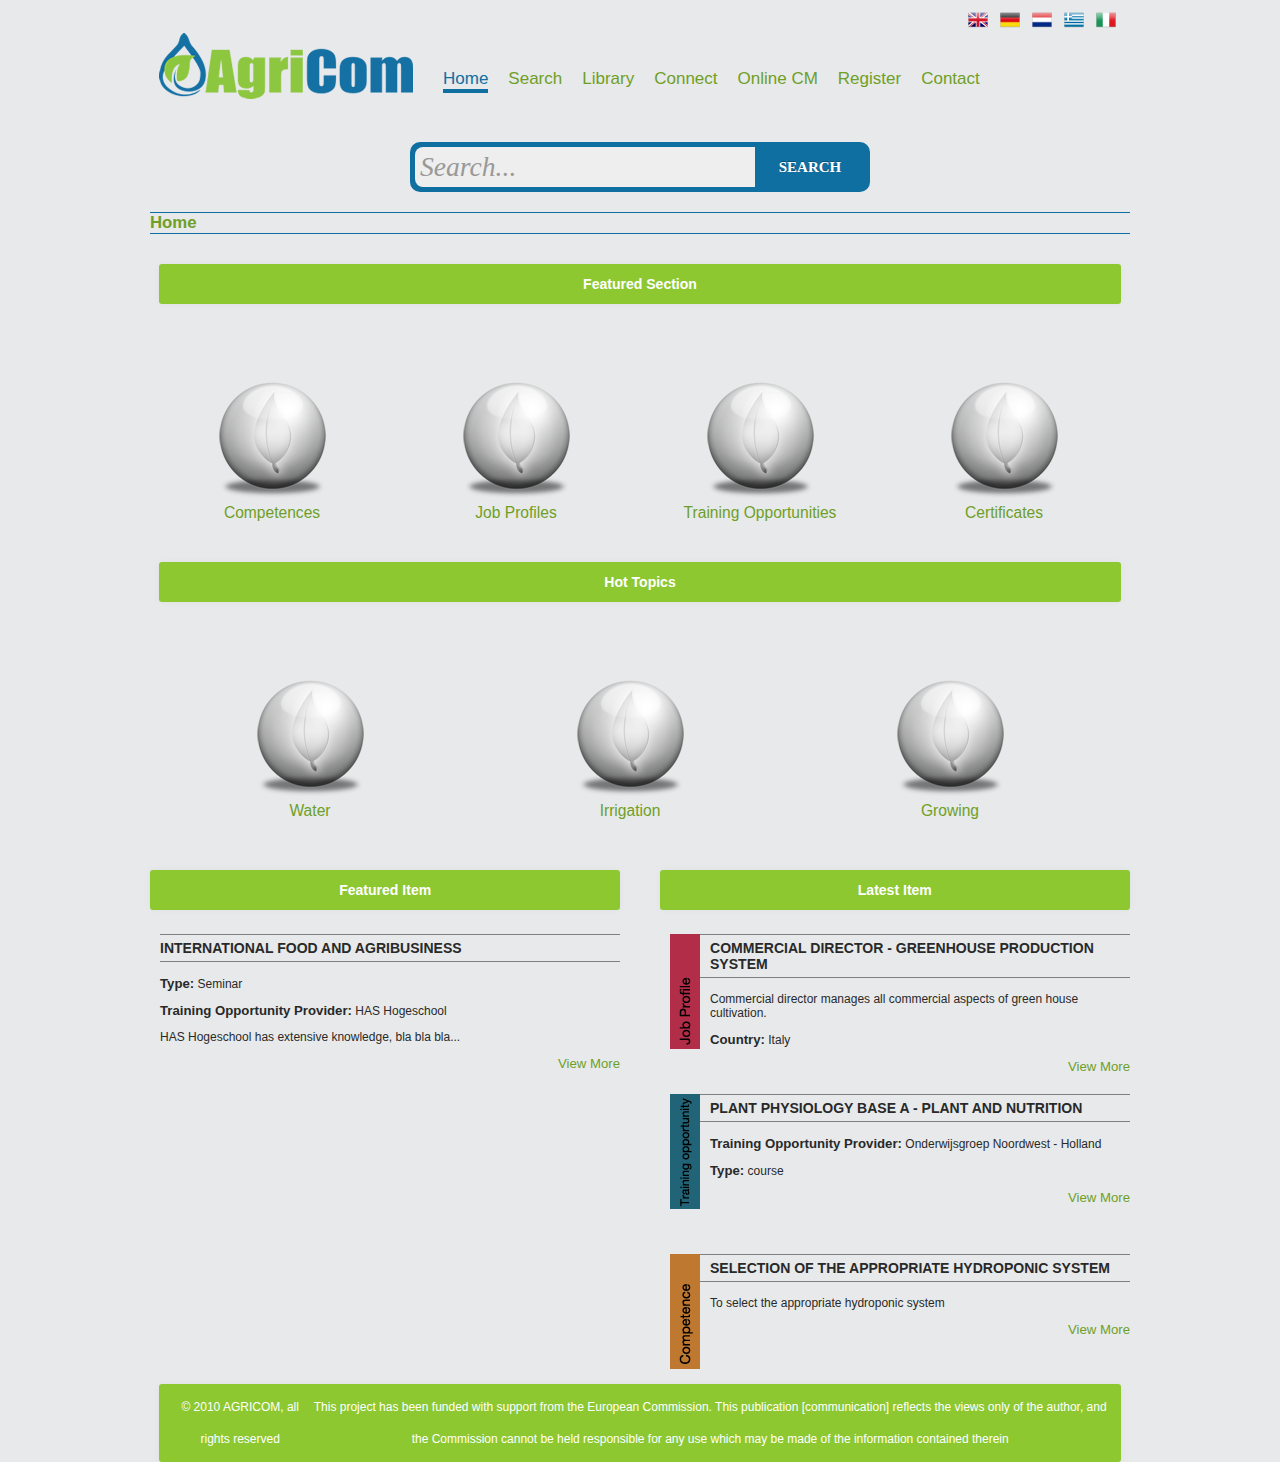
==== index.html @ c7d82102 "intitial big update" ====
<!DOCTYPE html PUBLIC "-//W3C//DTD XHTML 1.0 Strict//EN" "http://www.w3.org/TR/xhtml1/DTD/xhtml1-strict.dtd">



<html xmlns="http://www.w3.org/1999/xhtml">

<head>
	
	<meta http-equiv="Content-Language"	content="en-uk" />
	<meta http-equiv="Content-Type" content="text/html; charset=UTF-8" />
	<meta name="description" content="" />
	<meta name="keywords" content="AGRICOM AGRICOM Web Portal, Organic Agriculture, Agriculture, Competence, Competence Modelling, Job Profile, Certificate, Training, Learning outcomes, Training Provider, Vocational Education and Training" />
	<title>AGRICOM Web Portal</title>
	
	<link type="text/css" rel="stylesheet" href="css/style.css" media="screen, projection" />
	<link type="text/css" rel="stylesheet" href="css/ak-style.css" media="screen, projection" />
	<link type="text/css" rel="stylesheet" href="css/jscal2.css" />
	<link type="text/css" rel="stylesheet" href="fancybox/jquery.fancybox-1.3.4.css" />
	
	<script src="js/jquery-1.5.1.min.js" type="text/javascript"></script>
	<script src="js/jquery-ui-1.8.13.custom.min.js" type="text/javascript"></script>
	<script src="fancybox/jquery.fancybox-1.3.4.js" type="text/javascript" ></script>
	<script src="js/jquery.blockUI.js" type="text/javascript" ></script>
	
</head>



<body>

<div id=WholePage>
	<div id="Container">
    	<div id="Top">
	    	<div id="Header">
			
		<div id="RightHeader">
			<div id="flags">
				<a id="it" class="headerFlag" href="changeLanguage-11543.htm"><img src="images/flags/it.png" alt="Change to Italian" title="Change to Italian"></a>
				<a id="elGR" class="headerFlag" href="changeLanguage-22896.htm"><img src="images/flags/gr.png" alt="Change to Greek" title="Change to Greek"></a>
				<a id="nl" class="headerFlag" href="changeLanguage-10169.htm"><img src="images/flags/nl.png" alt="Change to Dutch" title="Change to Dutch"></a>
				<a id="deDE" class="headerFlag" href="changeLanguage-34512.htm"><img src="images/flags/de.png" alt="Change to German" title="Change to German"></a>
				<a id="en" class="headerFlag" href="changeLanguage-56065.htm"><img src="images/flags/en.png" alt="Change to English" title="Change to English"></a>
			</div>
		</div>


	</div>
			<div id="Inter">
		<div id="Logo">
		
			<div id="agricom_logo">
				<a href="index.htm"></a>
			</div>    		
			
		</div>
	</div>
			<div id="Menu">
		<a id="index" class="active" href="index.htm">Home</a>
		<a id="docs" class="toUpdate" href="search.htm">Search</a>
		<a id="docs" class="toUpdate" href="modeling.htm">Library</a>
		<a id="connect" class="toUpdate" href="connect.htm">Connect</a>
		<a id="cm" class="toUpdate" href="cm.htm">Online CM</a>
		<a id="register" class="toUpdate" href="register.htm">Register</a>
		<a id="contact" class="toUpdate" href="contact.htm" id="contacts">Contact</a>
		
				
	</div> 
		</div>
	</div> <!-- end header container -->
	
	<!-------------------------------------------------------- start search-->
<section id="search">
            <form class="form-wrapper cf" action="listing.html" method="get">
                <div>
                    <input type="text" name="query" id="query" class="withplaceholder" placeholder="Search..." required>
                        <button type="submit">Search</button>
                        </div>
                <!--<input type="submit" value="submit" />-->
            </form>
</section>
<!-------------------------------------------------------- end start search-->
	
	<!-- breadcrumb -->
	<div id="breadcrumb">
		<a href="javascript:;" class="active">Home</a>
	</div>

	<div class="full_width_part">
		<h3>Featured Section</h3>
	</div>
	<div class="landing_links_4 landing_links_general">
		<div><a href="competences/index.html">Competences</a></div>
		<div><a href="job_profiles/index.html">Job Profiles</a></div>
		<div><a href="training_opportunities/index.html">Training Opportunities</a></div>
		<!-- FullCertificatesCollection pending -->
		<div><a href="listing.html?query=*&providers=FullCertificatesCollection">Certificates</a></div>
	</div>
	
	<div class="full_width_part">
		<h3>Hot Topics</h3>
	</div>
	<div class="landing_links_3 landing_links_general">
		<div><a href="listing.html?query=*&providers=AGRICOMJOB,AGRICOMCOMPETENCE,AGRICOMOPPORTUNITIES&keyword=water">Water</a></div>
		<div><a href="listing.html?query=*&providers=AGRICOMJOB,AGRICOMOPPORTUNITIES,OPTUNESCO&keyword=irrigation&context=vocational%20education,professional%20development">Irrigation</a></div>
		<div><a href="listing.html?query=*&providers=AGRICOMJOB,AGLRFUTUREFARM,OPTUNESCO,DIGITALGREEN&keyword=growing&context=vocational%20education,professional%20development">Growing</a></div>
	</div>
	
	<div class="half_width_part floatleft">
		<h3>Featured Item</h3>
	</div>
	<div class="half_width_part floatright">
		<h3>Latest Item</h3>
	</div>
	<div class="featured_item">
			<!-- <img src="somewhere" /> -->
			<h3>International Food and Agribusiness</h3>
			<p><span class="label">Type:</span> Seminar</p>
			<p><span class="label">Training Opportunity Provider:</span> HAS Hogeschool</p>
			<p>HAS Hogeschool has extensive knowledge, bla bla bla...</p>
			<a class="view_more" href="http://portal.agriculture-competence.eu/loadOpportunity.htm?id=16" target="_blank">View More</a>
	</div>
	<div class="latest_items">
		<div class="job">
			<img src="images/job_profile_vertical.png">
			<h3>Commercial Director - Greenhouse Production System</h3>
			<p>Commercial director manages all commercial aspects of green house cultivation.</p>
			<p><span class="label">Country:</span> Italy</p>
			<a class="view_more" href="http://portal.agriculture-competence.eu/loadJob.htm?id=48" target="_blank">View More</a>
		</div>
		<div class="opportunity">
			<img src="images/training_opportunity_vertical.png">
			<h3>Plant Physiology Base A - Plant and Nutrition</h3>
			<p><span class="label">Training Opportunity Provider:</span> Onderwijsgroep Noordwest - Holland</p>
			<p><span class="label">Type:</span> course</p>
			<a class="view_more" href="http://portal.agriculture-competence.eu/loadOpportunity.htm?id=10" target="_blank">View More</a>
		</div>
		<div class="competence">
			<img src="images/competence_vertical.png">
			<h3>Selection of the appropriate hydroponic system</h3>
			<p>To select the appropriate hydroponic system</p>
			<a class="view_more" href="http://portal.agriculture-competence.eu/loadCompetence.htm?id=155" target="_blank">View More</a>
		</div>
	</div>

	<div id="Footer">
		<div id="Bottom">
	
		<table>
			<tr>
				<td><span class="left">&copy; 2010 AGRICOM, all rights reserved</span></td>
				<td><span class="right">This project has been funded with support from the European Commission. This publication [communication] reflects the views only of the author, and the Commission cannot be held responsible for any use which may be made of the information contained therein</span></td>
			</tr>
			
		</table>
		
		
	</div>
	</div>
	 	
</div>
	 

</body>

</html>


<!-- Localized -->
---- css/style.css ----
body {
	padding:0;
	margin:0;
	background:#E7E9EB ;
	font: normal 12px Arial, Helvetica, sans-serif;
	color:#292929;
}



#Container {
	width: 962px;
	margin: 10px auto;
    height: 112px;
}

#Top {
	clear: both;
    height: 100%;
    margin: 0 auto;
    min-width: 962px;
    position: relative;
    text-align: left;
    width: 962px;
}

#flags{
	float: right;
	top: 0px;
    right: 0px;
    display: block;
    text-align: left;
    position: absolute;
}

.headerFlag img {
	border: none;
    padding-left: 2px;
}


.headerFlag img:hover
{
  -webkit-transition: all 0.2s ease-in-out;
  -moz-transition: all 0.2s ease-in-out;
-o-transition: all 0.2s ease-in-out;
-ms-transition: all 0.2s ease-in-out;
transition: all 0.2s ease-in-out;
 opacity: 0.7; filter:alpha(opacity=70);
}

#WholePage {
    /*height: 91px;   */
    width: 980px;
    margin: 0px auto;
    padding:
}

#Logo{
    left: 0px;
    position: absolute;
    width: 254px;
    top: 20px;
}

#agricom_logo {
  	background: url("../images/logo.png") no-repeat scroll center top transparent;
    height: 72px;
    width: 254px;
 }


#agricom_logo a {
  display: block;
    height: 100%;
    width: 100%;
}




#Menu {
    font-size: 17px;
    position: absolute;
    left: 284px;
    bottom: 29px;
}

#Menu a {
	border-bottom: 4px solid #E7E9EB;
	margin-right: 20px;
	float: left;
	text-decoration: none;
	text-align: center;
	font-family: Arial, Helvetica, sans-serif;
}

#Top #Menu a:hover, #Top #Menu a.active {
	border-bottom: 4px solid #0F6FA1;
    color: #0F6FA1;
    -webkit-transition: all 0.1s ease-in-out;
	-moz-transition: all 0.1s ease-in-out;
	-o-transition: all 0.1s ease-in-out;
	-ms-transition: all 0.1s ease-in-out;
	transition: all 0.1s ease-in-out;
}

#Middle {
}

#Page {
}

.adress {
    font-size: 14px;
	color: white;
}

#Content {
	padding-left: 8px;
}

#Content, #Left {
	padding-top: 10px;
}

#Footer {
    height: 56px;
    width: 100%;
    float: left;
    margin: 0px auto;
}

#Bottom {
    /*height: 32px;*/
    width: 962px;
	background: #8DC830;
	text-align: center;
	line-height: 32px;
	clear: left;
	margin: 0px auto;
	font-family: Arial, Helvetica, sans-serif;
	font-size: 12px;
	color: white;
	padding: 4px 0px;
	-moz-box-shadow: 0px 0px 5px #DFDFDF;
	-o-box-shadow: 0px 0px 5px #DFDFDF;
	-webkit-box-shadow: 0px 0px 5px #DFDFDF;
	box-shadow: 0px 0px 5px #DFDFDF;
    -webkit-border-radius: 3px;
    -moz-border-radius: 3px;
    border-radius: 3px;
}

#Bottom a {
	text-decoration: none;
	color: white;
}

#Bottom a:hover {
	text-decoration: underline;
}

#Middle, #Left {
	float: left;
}

#Left {
	width: 274px;
}

#Middle {
	width: 688px;
}

.Part, .TopPart, .LeftModule {
	background: #fff;
	-moz-box-shadow:0px 0px 5px #dfdfdf;
	-o-box-shadow:0px 0px 5px #dfdfdf;
	-webkit-box-shadow:0px 0px 5px #dfdfdf;
	box-shadow:0px 0px 5px #dfdfdf;
    -webkit-border-radius: 3px;
    -moz-border-radius: 3px;
    border-radius: 3px;
}

#LeftMenu {
	font-size: 13px;
	font-family: Arial, Helvetica, sans-serif;
	padding-bottom: 8px;

}

.Part, .TopPart {
	padding: 10px 10px 10px 10px ;
	clear: left;
    margin-bottom: 10px;
}


.Part, .TopPart {
	text-align: justify;
}

.cnt {
	margin-left: 10px;
	margin-right: 10px;
}

.TopPart p {
	margin-bottom: 0px;
	margin-top: 6px;
}

.Part img {
	float: left;
	margin: 3px 8px 0 0;
	border-width: medium;
	border-color: #D8D8D8;
	border-style: double;
}

.Part img.toggle {
	margin: 3px 8px 0 0;
	border: none;
	float: none;
}

.Part img.certlogo {
	float: left;
	margin: 3px 8px 0 0;
	border-width: medium;
	border-color: #D8D8D8;
	border-style: double;
	max-width: 200px;
}

#Content p {
	padding-left: 0px;
    line-height: 18px;
    text-align: justify;

}

#Content p.underlined {
	padding-left: 0px;
    line-height: 18px;
    text-align: justify;
    border-bottom: 1px dashed #258DC8;
}

#Content p.title {
	border-bottom: 1px dashed #258DC8;
    color: #258DC8;
    display: block;
    font-size: 16px;
    font-weight: bold;
    padding: 6px 0;
    text-align: left;
    text-decoration: none;

}


.LeftModule {
    margin-bottom: 10px;

}


#LeftMenu ul {
	padding: 0px 0px 10px 0px;
	margin-bottom: 8px;
	/*background: url('../images/left-side-devider.gif') no-repeat center bottom;*/
/*	 border-bottom: 1px solid #ccc;*/
}




#LeftMenu li {
	margin-top: 0px;
	list-style-type: none;
	padding: 4px 10px;
}

#LeftMenu li.login{
	margin: 5px 0;
	list-style-type: none;
	padding: 0px 10px 0px 10px;
	}






/*#LeftMenu span {
	font-weight: bold;
	color: #29ABE2;
	font-size: 16px;	
}*/

#LeftMenu a {
	color: #8DC830;
	text-decoration: none;
}

#LeftMenu a.Links {
	margin-top: 8px;
	text-decoration: underline;
}

#LeftMenu a:hover {
	text-decoration: none;
	color: #59811F	;
}

#LeftMenu a:active {
	text-decoration: none;
	color: #59811F	;
}

#LeftMenu span, #LeftMenu a {
	display: block;
	padding: 0 0 0 12px;
}

#LeftMenu li a {
	background: url('../images/green-arrow.png') no-repeat 0px 4px;
}
#LeftMenu li.search  a{
	background: url('../images/search-icon.png') no-repeat 0px 0px;
	height: 24px;
    line-height: 24px;
    padding-left: 28px;
    font-weight: bold;
}

#LeftMenu li.upload  a{
	background: url('../images/upload-icon.png') no-repeat 0px 0px;
	height: 24px;
    line-height: 24px;
    padding-left: 28px;
    font-weight: bold;
}

#LeftMenu li.browse a {
	background: url('../images/browse-icon.png') no-repeat 0px 0px;
	height: 24px;
    line-height: 24px;
    padding-left: 28px;
    font-weight: bold;
}


#LeftMenu h2 {
	padding: 5px 0px 5px 10px;
    color: #0F6FA1;
    font-family: Arial, Helvetica, sans-serif;
    font-size: 16px;
    font-weight: normal;
}

#LeftMenu h2.browse {
    background: url('../images/browse-icon.png') no-repeat 8px 2px;
    height: 18px;
    line-height: 18px;
    padding-left: 36px;
    font-weight: bold;
}


#LeftMenu h2.search {
    background: url('../images/search-icon.png') no-repeat 8px 2px;
    height: 18px;
    line-height: 18px;
    padding-left: 36px;
    font-weight: bold;
}

#LeftMenu h2.upload {
    background: url('../images/upload-icon.png') no-repeat 8px 2px;
    height: 18px;
    line-height: 18px;
    padding-left: 36px;
    font-weight: bold;
}

#LeftMenu h2.users {
    background: url('../images/my-icon.png') no-repeat 8px 2px;
    height: 18px;
    line-height: 18px;
    padding-left: 36px;
    font-weight: bold;
}

#LeftMenu h2.inbox {
    background: url('../images/inbox.png') no-repeat 8px 2px;
    height: 18px;
    line-height: 18px;
    padding-left: 36px;
    font-weight: bold;
}

#LeftMenu h2.contribution {
    background: url('../images/contribution.png') no-repeat 8px 2px;
    height: 18px;
    line-height: 18px;
    padding-left: 36px;
    font-weight: bold;
}

#LeftMenu li.active  a{
	color: #29ABE2;
	font-weight: bold;

}

.TopPart .Larger {
	font-size: 14px;
}

.LeftHeader, .Part h2, .TopPart h2 {
	margin: 0px;
	background: #8DC830;
	height: 38px;
    border-bottom: 1px solid #689524;
}

.LeftModule .LeftHeaderEmpty{
   background: none !important;
   padding: 5px 0px;
   text-align: center;
}


.Part h2, .TopPart h2 {
	margin: -10px;
}

.LeftHeader, .Part h2, .TopPart h2 {
	font-family: Arial, Helvetica, sans-serif;
	font-size: 16px;
	color: white;
	line-height: 38px;
	padding-left: 10px;
    font-weight: bold;
    -webkit-border-top-left-radius: 3px;
-webkit-border-top-right-radius: 3px;
-moz-border-radius-topleft: 3px;
-moz-border-radius-topright: 3px;
border-top-left-radius: 3px;
border-top-right-radius: 3px;
}

.Part h2, .TopPart h2 {
	margin-bottom: 20px;
    }


.Part .inlineBrowse {
    display: block;
    padding: 5px 14px 5px 0;
}


p.totop{
  height: 10px;
}


p.totop a {
    background: url("../images/to_top.png") no-repeat scroll right 5px transparent;
    color: #258DC8;
    padding-right: 15px;
    text-align: right;
    display: block;
    }

p.totop a:hover {
  color: #0F6FA1;
  }

.Part .inlineBrowse#last{
    padding: 5px 0;
}


.Part .inlineBrowse a:before {
  content: '+';
  color: #6F9F26;
}

.Part .inlineBrowse a:hover:before {
  color: #59811F;
}

.Part a {
  text-decoration: none;
}


.Part ul {
	clear: left;
	padding: 0px;
	margin: 0px;
	margin-top: 10px;
	margin-bottom: 10px;
	padding-left: 10px;
}

.Part #bodyContent ol li, .Part #bodyContent ul li  {
	margin-top: 3px;
	list-style-type: circle;
}

.Part li {
	margin-top: 3px;
	list-style-type: none;
}

.Part li a {
	padding-left: 14px;
}

#validator {
	clear: left;
	float: left;
}

#validator img {
	border:0 solid #FFFFFF;
	height:31px;
	width:88px;
}

/*#Inter {
	height: 178px;
	font-size: 12px;
	font-family: Arial, Helvetica, sans-serif;
	font-weight: bold;
	color: white;
	background: url("main-picture.jpg") top center no-repeat;


}

#Inter ul {
	padding: 0px;
	margin: 0px;
	padding-top: 90px;
	padding-left: 20px;
}

#Inter li {
	margin-top: 3px;
	background: url('../images/white-arrow.gif') no-repeat 0px 4px;
	list-style-type: none;
	padding-left: 11px;
}*/

#RightHeader {
	float: left;
/*	padding-right: 10px;  */
	font-size: 12px;
	width:100%;
	padding-top: 7px;
/*	padding-left: 10px;*/

	
}

#RightHeader a {
	padding-left: 16px;
	padding-right: 10px;
	color: #d2e288;
	text-decoration: none;
	background: no-repeat 0px 0px;
}

#RightHeader a:hover {
	text-decoration: underline;
	color: white;
}

#RightHeader a:hover {
	background-position: 0px -12px; 
}

#RightHeader a#home {
	background-image: url('../images/home-icon.png');
}

#RightHeader a#home:hover {
	background-position: 0px -14px; 
}

#RightHeader a#register {
	background-image: url('../images/site-map-icon.png');
}

#RightHeader a#contacts {
	background-image: url('../images/contact-icon.png');
}

li,ul /* korekce pro IE6 */ {
	_padding-bottom: 0px;
	_height: 12px;
	_padding-top: 0px;
	_margin: 0px;
}

.error {
	color:red;
	text-align:left;
}

td.mandatory {
	
}

td.register {
	color:#414141;
	font-weight:bold;
	padding-bottom:4px;
	padding-left:4px;
	padding-top:4px;
	text-align:left;
	background:url(../images/mandatory.png) no-repeat right 6px ;
	/*border-bottom: 1px dotted #E6E3DA;*/
	width: 175px;
}

td.register2 {
	color:#414141;
	font-weight:bold;
	padding-bottom:4px;
	padding-left:4px;
	padding-top:4px;
	text-align:left;
	/*border-bottom: 1px dotted #E6E3DA;*/
	width: 175px;
}

td.register div {
	border-bottom: 1px dotted #E6E3DA;
	width: 175px;
	padding-bottom: 5px;
}


table input, select, textarea, #LeftMenu li.login input#username, #LeftMenu li.login input#password {
	margin-left:10px;
    background: none repeat scroll 0 0 #EEEEEE;
    border-color: #DDDDDD #EEEEEE #EEEEEE #DDDDDD;
    border-image: none;
    border-radius: 2px 2px 2px 2px;
    -moz-border-radius: 2px 2px 2px 2px;
    -webkit-border-radius: 2px 2px 2px 2px;
    border-style: solid;
    border-width: 1px;
    padding: 4px 0px;
    width: 350px;
}

table input:hover, select:hover, textarea:hover, #LeftMenu li.login input#username:hover, #LeftMenu li.login input#password:hover {
	border-color: #D8D8D8 #ddd #ddd #aaa;
}

table input:focus, select:focus, textarea:focus, #LeftMenu li.login input#username:focus, #LeftMenu li.login input#password:focus {
	border-color: #D8D8D8;
}

select:focus {
  outline: 0 none !important;
}

#LeftMenu li.login input#username, #LeftMenu li.login input#password {
  width: 200px;
  margin-bottom: 6px;
  	margin-left:0px;
}


#flagdiv {
	float: right;
	padding: 20px 0 0 0;
}

#flagdiv ul {
	display:inline;
}

#flagdiv li {
	display:inline;
}

.headerlink {
	float: left;
	display: inline;
}

#RightHeader a.headerFlag {
	float: right;
	padding-left:5px;
	padding-right:5px;
}






label#error span {
	color:red;
	text-align:left;
}


#Bottom span.left {
	float: left;
	margin-left: 10px;
}

#Bottom span.right {
	float: right;
	margin-right: 10px;
}




a{
color:#6F9F26;
}

a:hover{
color:#59811F;
text-decoration: none;
}

#hello{
padding: 0 10px 0 10px ;
}

input[type="submit"], input[type="reset"], input[type="button"], .button, .button input{
background: #7cc400; /* Old browsers */
background: -moz-linear-gradient(top,  #7cc400 0%, #8dc830 100%); /* FF3.6+ */
background: -webkit-gradient(linear, left top, left bottom, color-stop(0%,#7cc400), color-stop(100%,#8dc830)); /* Chrome,Safari4+ */
background: -webkit-linear-gradient(top,  #7cc400 0%,#8dc830 100%); /* Chrome10+,Safari5.1+ */
background: -o-linear-gradient(top,  #7cc400 0%,#8dc830 100%); /* Opera 11.10+ */
background: -ms-linear-gradient(top,  #7cc400 0%,#8dc830 100%); /* IE10+ */
background: linear-gradient(to bottom,  #7cc400 0%,#8dc830 100%); /* W3C */
filter: progid:DXImageTransform.Microsoft.gradient( startColorstr='#7cc400', endColorstr='#8dc830',GradientType=0 ); /* IE6-9 */
    border: medium none;
    border-radius: 3px 3px 3px 3px;
    color: #FFFFFF;
    cursor: pointer;
    font-family: Arial, Helvetica, sans-serif;
    font-size: 14px;
    margin: 0px 0 0;
    padding: 4px 10px 6px;
    width: auto;
    text-shadow: 0 -1px 1px rgba(0, 0, 0, 0.25);
}

input[type="submit"]:hover, input[type="reset"]:hover,  input[type="button"]:hover, .button:hover, .button input:hover{
background: #4cc124; /* Old browsers */
background: -moz-linear-gradient(top,  #4cc124 0%, #59c136 100%); /* FF3.6+ */
background: -webkit-gradient(linear, left top, left bottom, color-stop(0%,#4cc124), color-stop(100%,#59c136)); /* Chrome,Safari4+ */
background: -webkit-linear-gradient(top,  #4cc124 0%,#59c136 100%); /* Chrome10+,Safari5.1+ */
background: -o-linear-gradient(top,  #4cc124 0%,#59c136 100%); /* Opera 11.10+ */
background: -ms-linear-gradient(top,  #4cc124 0%,#59c136 100%); /* IE10+ */
background: linear-gradient(to bottom,  #4cc124 0%,#59c136 100%); /* W3C */
filter: progid:DXImageTransform.Microsoft.gradient( startColorstr='#4cc124', endColorstr='#59c136',GradientType=0 ); /* IE6-9 */



border: none;
}


#navigationtd ul#pagination {
	font-size:11px;
	margin:15px auto;
	padding:10px 0;
	list-style-image:none;
	list-style-position:outside;
	list-style-type:none;
}

#navigationtd ul#pagination li {
	-moz-background-clip:border;
	-moz-background-inline-policy:continuous;
	-moz-background-origin:padding;
	background:transparent none repeat scroll 0 0;
	display:inline;
	margin:0;
	
}

#navigationtd ul#pagination li span {
	-moz-background-clip:border;
	-moz-background-inline-policy:continuous;
	-moz-background-origin:padding;
	background:none;
	color:#29ABE2;
	font-weight:bold;
	margin-left: 8px;
	padding: 2px;
}

#previousNavigation {
	-moz-background-clip:border;
	-moz-background-inline-policy:continuous;
	-moz-background-origin:padding;
	background:#ededed none repeat scroll 0 0;
	text-align:center;
	width:100%;
}

legend{
color: #258DC8;
font-size: 14px;
font-weight: bold;
}

fieldset {
border: 1px solid #CFCCC0;
-webkit-border-radius: 3px;
    -moz-border-radius: 3px;
    border-radius: 3px;
margin: 15px 0;
padding: 10px;
	line-height: 20px;

}


td.upload, td.upload-r {
    border-bottom: 1px dashed #EEEEEE;
    color: #414141;
    display: block;
    font-weight: bold;
    text-align: left;
    width: 175px;
    padding-left: 12px;
}

td.upload-r {
   background:url(../images/mandatory.png) no-repeat left 7px ;
   }

#thesources {
    width: 350px;
}

#thesources select {
  width: 350px;
}


.brText {
  width: 350px;
  padding-left: 10px;
  white-space: pre-wrap; /* css-3 */
white-space: -moz-pre-wrap !important; /* Mozilla, since 1999 */
white-space: -pre-wrap; /* Opera 4-6 */
white-space: -o-pre-wrap; /* Opera 7 */
word-wrap: break-word; /* Internet Explorer 5.5+ */
white-space: pre;
white-space: -hp-pre-wrap; /* HP Printers */
white-space: pre-line;

}


img#start_date {
float: right;
margin:6px 5px;
border:none;
cursor: pointer;
}

img#end_date {
float: right;
margin:6px 5px;
border:none;
cursor: pointer;
}
.field{
width: 350px;
padding:3px;
}

.field-r{
width: 250px;
padding:3px;
}

.field-drop{
width: 257px;
padding:3px;
}

.field-drop2{
width: 308px;
padding:3px;
}

.field-drop3{
width: 208px;
padding:3px;
}


.field-m{
width: 190px;
padding:3px;
}

.field-d{
width: 160px;
padding:3px;
}

.entry{
padding: 5px 10px 15px;
border:1px solid #CCCCCC;
background-color: #FBFBFB;
-webkit-border-radius: 3px;
    -moz-border-radius: 3px;
    border-radius: 3px;
}

.meta a{
	font-weight:bold;
	font-size: 14px;
	}
	
.top-menu{
float:left;
}


.de-activate {
	background: url(../images/readon-bg.gif) repeat-x left bottom;
	border: 1px solid #DDD;
	font-weight: bold;
	text-shadow: 0 1px 1px white;
	width:100px;
	text-align:center;
	cursor: pointer;
	margin-top:20px;
	padding:5px;
}



.de-activate:hover {
	color:#333;
}

td.tableuser{
	color:#555;
	padding-bottom:2px;
	padding-left:8px;
	padding-top:10px;
	text-align:left;
	vertical-align:bottom;
}

table.user_page{
	border-collapse: collapse;
	border-spacing: 0;
}
	
table.user_page th{
	background: #8DC830 ;
	color:#fff;
	border: 1px solid #DDD;
	text-align:center;
	padding:8px 0;
	font-weight: bold;
}

table.user_page tr{
	background: #F7F7F7;
	border: 2px solid #fff;
	text-align:center;
	height:40px;
 }
 
 td.tableview {
	color:#414141;
	padding-bottom:2px;
	padding-left:4px;
	padding-top:10px;
	text-align:left;
	border-bottom: 1px dotted #E6E3DA;
	width: 175px;
	font-weight: bold;
}

.message{
width:350px;
height:150px;
padding:3px;
}

.subcompetences_class, .sources_class, .scales_class, .operands_class, 
.objectiveSubcompetences_class, .ObjectiveSubcompetences_class, 
.objectiveSources_class, .ObjectiveSources_class,
.objectiveScales_class, .ObjectiveScales_class {
	width:125px;
	padding:3px;
}
	
#startTime, #endTime{
float:left;}

#a_add_1 {
  cursor: pointer;
  color: #258DC8;
}

#a_add_1:hover {
  color: #0F6FA1;
}


#headerTab {
	display: block;
}

#headerTab ul {
	list-style-image:none;
	list-style-position:outside;
	list-style-type:none;
	margin:0;
	padding:0;
}

#headerTab ul li {
	float:left;
	margin: 0px 2px 0px 0px;
	font-size:14px;
	background: #ededed;
	color: #000;
}



#headerTab ul li a{
    -webkit-border-top-left-radius: 3px;
    -webkit-border-top-right-radius: 3px;
    -moz-border-radius-topleft: 3px;
    -moz-border-radius-topright: 3px;
    border-top-left-radius: 3px;
    border-top-right-radius: 3px;
    background:none repeat scroll 0 0;
	display:block;
	padding:0.4em 1em;
	text-align:center;
	text-decoration:none;
	background: #8DC830;
	font-size: 14px;
	color: white;
    margin-top: 0px;
    height: 25px;
    line-height: 25px;
    }

    #headerTab ul li a.selected {
	background: #0F6FA1;
	font-size: 14px;
	color: #fff;
}

#headerTab ul li a:hover {
    background: #1498DE;
}

.meta a.checklink {
    font-size: 16px;
    font-weight: bold;
    color: #258dc8;
	display:inline;
	text-align:left;
	text-decoration: none;
    padding: 6px 0px 6px 10px;
}


#headerTab .meta a.permalink, .meta a.permalink {
    background: url("../images/blue-arrow.png") no-repeat scroll 0 10px transparent;
	font-size: 16px;
    font-weight: bold;
    color: #258dc8;
	display:block;
	text-align:left;
	text-decoration: none;
	border-bottom: 1px dashed #258DC8;
     padding: 6px 0px 6px 10px;
}

#headerTab .meta a.permalink:hover {
	color:#0F6FA1;
}

#headerTab .meta a.permalink:hover, .meta a.permalink:hover {
	color:#0F6FA1;
}

#headerTab a:hover {
	background: #0F6FA1;
	font-size: 14px;
	color: white;
}

#headerTab a.more:after, .fbox:after, a.more:after  {
  content: '+'}

#headerTab a.more, .fbox, a.more {
background: #0f6fa1; /* Old browsers */
background: -moz-linear-gradient(top,  #0f6fa1 0%, #258dc8 100%); /* FF3.6+ */
background: -webkit-gradient(linear, left top, left bottom, color-stop(0%,#0f6fa1), color-stop(100%,#258dc8)); /* Chrome,Safari4+ */
background: -webkit-linear-gradient(top,  #0f6fa1 0%,#258dc8 100%); /* Chrome10+,Safari5.1+ */
background: -o-linear-gradient(top,  #0f6fa1 0%,#258dc8 100%); /* Opera 11.10+ */
background: -ms-linear-gradient(top,  #0f6fa1 0%,#258dc8 100%); /* IE10+ */
background: linear-gradient(to bottom,  #0f6fa1 0%,#258dc8 100%); /* W3C */
filter: progid:DXImageTransform.Microsoft.gradient( startColorstr='#0f6fa1', endColorstr='#258dc8',GradientType=0 ); /* IE6-9 */
    border: medium none;
    border-radius: 3px 3px 3px 3px;
    -webkit-border-radius: 3px;
    -moz-border-radius: 3px;
    border-radius: 3px;
    color: #FFFFFF !important;
    cursor: pointer;
    display: block;
    font-family: Arial, Helvetica, sans-serif;
    font-size: 12px;
    margin: 0;
    padding: 4px 5px 4px;
    width: 90px;
    text-shadow: 0 -1px 1px rgba(0, 0, 0, 0.25);
    text-align: center;
}




#headerTab a.more:hover, .fbox:hover, a.more:hover  {
background: #106ca5; /* Old browsers */
background: -moz-linear-gradient(top,  #106ca5 0%, #2775a3 100%); /* FF3.6+ */
background: -webkit-gradient(linear, left top, left bottom, color-stop(0%,#106ca5), color-stop(100%,#2775a3)); /* Chrome,Safari4+ */
background: -webkit-linear-gradient(top,  #106ca5 0%,#2775a3 100%); /* Chrome10+,Safari5.1+ */
background: -o-linear-gradient(top,  #106ca5 0%,#2775a3 100%); /* Opera 11.10+ */
background: -ms-linear-gradient(top,  #106ca5 0%,#2775a3 100%); /* IE10+ */
background: linear-gradient(to bottom,  #106ca5 0%,#2775a3 100%); /* W3C */
filter: progid:DXImageTransform.Microsoft.gradient( startColorstr='#106ca5', endColorstr='#2775a3',GradientType=0 ); /* IE6-9 */
border: none;
}


.fbox {
  float: right;
  width: auto !important;
}


.Part .cnt .meta {
    color: #258DC8 !important;
     font-family: Arial, Helvetica, sans-serif;
    font-size: 14px;
    font-weight: bold;
    margin: 15px 0 8px 0;
    padding-bottom: 5px;
    text-align: left;
    border-bottom: 1px solid #ccc;
}

.Part .cnt .meta a{
    color: #258DC8 !important;
    font-family: Arial, Helvetica, sans-serif;
    font-size: 14px;
    font-weight: bold;
    margin: 15px 0 8px 0;
    padding-bottom: 0;
    text-align: left;
}


.Part .cnt .entry {
    background-color: #FAFAFA;
    border: 1px solid #E7E7E7;
    padding: 0;
    text-align: left;
}



.LLP {
	padding: 10px;
	background: white;
	margin-left: 35px;
}

#instance_End_Date, #instance_Start_Date{
float: right;
margin: 2px 0px 0 5px;
}


#LeftMenu a.active {
    color: #29ABE2;
    font-weight: bold;
}


hr {
  border: none;
}

#LeftMenu hr{
border-bottom: 1px dotted #CCC;
margin: 5px 10px;
}


#fpopup{
background: #fff;

}

#fpopup th.title{
background: #8DC830;
padding: 10px;
font-size:14px;
color:#fff;
}

#fpopup th{
background: #ededed;
padding: 6px;
text-align:left;
}

#fpopup td{
background: #fafafa;
padding: 6px;
}

#fpopup td.name{
background: #f7f7f7;

}

#fpopup tr:hover td{
background: #ededed;
}


.viewall {
color: #0F6FA1 !important;
background:  none !important;
text-decoration: none;
margin:auto;
text-align: center;
font-size: 14px;
line-height: 20px;
height: 20px;
width: 100%;
font-weight: bold;
}

.viewall:hover{
color: #0C5881 !important;
text-decoration: none;
font-size: 14px;
line-height: 20px;
height: 20px;
}


.viewall img {
	border:none;
	float: none;
	vertical-align: middle;
	margin: 0;
	}

.noTopLeftRadius {
    -webkit-border-top-left-radius: 0px;
    -moz-border-radius-topleft: 0px;
    border-top-left-radius: 0px;
}
---- css/ak-style.css ----
/* green: #8DC830 */
/* blue: #0F6FA1 */

#breadcrumb
{
	width:100%;
	display: inline-block;
	border-top:1px solid #0F6FA1;
	border-bottom:1px solid #0F6FA1;
	margin-bottom: 20px;
	color:#0F6FA1;
}

#breadcrumb a
{
	font-size: 1.2em; 
	text-decoration: none;
}

#breadcrumb .active
{
	font-size: 1.4em; 
	font-weight: bold;
}

.full_width_part{
    width: 962px;
	background: #8DC830;
	text-align: center;
	line-height: 32px;
	clear: left;
	margin: 10px auto;
	font-family: Arial, Helvetica, sans-serif;
	font-size: 12px;
	color: white;
	padding: 4px 0px;
	-moz-box-shadow: 0px 0px 5px #DFDFDF;
	-o-box-shadow: 0px 0px 5px #DFDFDF;
	-webkit-box-shadow: 0px 0px 5px #DFDFDF;
	box-shadow: 0px 0px 5px #DFDFDF;
    -webkit-border-radius: 3px;
    -moz-border-radius: 3px;
    border-radius: 3px;
}

.full_width_part h3{
	margin:0px;
	padding:0px;
}

.half_width_part{
    width: 48%;
	background: #8DC830;
	text-align: center;
	line-height: 32px;
	margin: 10px auto;
	font-family: Arial, Helvetica, sans-serif;
	font-size: 12px;
	color: white;
	padding: 4px 0px;
	-moz-box-shadow: 0px 0px 5px #DFDFDF;
	-o-box-shadow: 0px 0px 5px #DFDFDF;
	-webkit-box-shadow: 0px 0px 5px #DFDFDF;
	box-shadow: 0px 0px 5px #DFDFDF;
    -webkit-border-radius: 3px;
    -moz-border-radius: 3px;
    border-radius: 3px;
}

.half_width_part h3{
	margin:0px;
	padding:0px;
}

.floatleft{
	float:left;
}

.floatright{
	float:right;
}

/* landing links 2 in a row */
.landing_links_2{
	text-align: center;
} 

.landing_links_2 div{
	float:left;
	padding:40px 90px;
	
}

.landing_links_2 .left{
	margin-left:145px;
}

.landing_links_2 a{
	width:160px;
	display: block;
	text-align: center;
	text-decoration: none;
	font-size: 1.3em;
}

.landing_links_2 a:hover{
	color:#0F6FA1;
}

.landing_links_2 img{
	width:150px;
}
/* /langing_3 */

/* landing links 3 in a row */
.landing_links_3{
	text-align: center;
} 

.landing_links_3 div{
	float:left;
	padding:40px 80px;
	
}

.landing_links_3 a{
	width:160px;
	display: block;
	text-align: center;
	text-decoration: none;
	font-size: 1.3em;
}

.landing_links_3 a:hover{
	color:#0F6FA1;
}

.landing_links_3 img{
	width:150px;
}
/* /langing_3 */

/* landing links 4 in a row */
.landing_links_4{
	text-align: center;
} 

.landing_links_4 div{
	float:left;
	padding:40px 42px;
	
}

.landing_links_4 a{
	width:160px;
	display: block;
	text-align: center;
	text-decoration: none;
	font-size: 1.3em;

	
}

.landing_links_4 a:hover{
	color:#0F6FA1;
}

.landing_links_4 img{
	width:150px;
}
/* /langing_4 */

.landing_links_general a
{
	padding-top: 150px;
	background: no-repeat center;
	background-image: url(../images/inactive.png);
}

.landing_links_general a:hover
{
	background-image: url(../images/active.png);
}

.clearfix{
	width:100%;
	display: inline-block;
}

/* 50-50 items */
.label
{
	font-size:1.1em;
	font-weight: bold;
}
.50_50{
	width:100%;
	display: inline-block;
}


.left_50_50{
	width:46%;
	float:left;
	padding: 5px 10px ;
	margin: 0px 0px 60px 0px
}

.left_50_50 img{
	float:right;
	width:50px;
}

.left_50_50 h3
{
	border-top:1px solid gray;
	border-bottom:1px solid gray;
	padding:5px 0px;
	text-transform: uppercase;
}

.right_50_50{
	width:46%;
	float:right;
	padding: 5px 10px;
	margin: 0px 0px 60px 0px
}

.right_50_50 img{
	float:right;
	width:50px;
}

.right_50_50 h3
{
	border-top:1px solid gray;
	border-bottom:1px solid gray;
	padding:5px 0px;
	text-transform: uppercase;
}
/* /50-50 items */

.featured_item
{
	width:460px;
	height:100%;
	float:left;
	padding-left:10px;
	margin-bottom: 30px;
/* 	background-color: rgba(0,0,0,0.2); */
}

.featured_item img
{
	width:100%;
	height:300px;
}

.featured_item h3
{
	border-top:1px solid gray;
	border-bottom:1px solid gray;
	padding:5px 0px;
	text-transform: uppercase;
}

.latest_items
{
	width:460px;
	height:100%;
	float:right;
/* 	background-color: rgba(0,0,0,0.1); */
}

.latest_items h3
{
	border-top:1px solid gray;
	border-bottom:1px solid gray;
	padding:5px 0px;
	text-transform: uppercase;
}

.latest_items img
{
	float:left;
	margin-right:10px;
}

.latest_items .job
{
	height:130px;
	margin-bottom: 30px;
}

.latest_items .opportunity
{
	height:130px;
	margin-bottom: 30px;
}

.latest_items .competence
{
	height:130px;
}

.view_more
{
	font-size: 1.1em;
	float:right;
	text-decoration: none;
}

.view_more:hover
{
	font-weight: bold;
}


/**===========================================SEARCH BOX ================================*/
.cf:before, .cf:after{
    content:"";
    display:table;
}

.cf:after{
    clear:both;
}

.cf{
    zoom:1;
}

#search{
	height:70px;
}
.form-wrapper {
    width: 450px;
    padding: 5px;
    margin: 20px auto 50px auto;
    background: #444;
    background: #0F6FA1;
    -moz-border-radius: 10px;
    -webkit-border-radius: 10px;
    border-radius: 10px; 
}

.form-wrapper input {
    width: 330px;
    height: 20px;
    padding: 10px 5px;
    float: left;
    font: 2.3em 'lucida sans', 'trebuchet MS', 'Tahoma';
    color:rgba(0,0,0,0.8);
    border: 0;
    background: #eee;
    -moz-border-radius: 8px 0 0 8px;
    -webkit-border-radius: 8px 0 0 8px;
    border-radius: 8px 0 0 8px;
}

.form-wrapper input:focus {
    outline: 0;
    background: #fff;
    -moz-box-shadow: 0 0 2px rgba(0,0,0,.8) inset;
    -webkit-box-shadow: 0 0 2px rgba(0,0,0,.8) inset;
    box-shadow: 0 0 2px rgba(0,0,0,.8) inset;
}

.form-wrapper input::-webkit-input-placeholder {
    color: #999;
    font-weight: normal;
    font-style: italic;
}

.form-wrapper input:-moz-placeholder {
    color: #999;
    font-weight: normal;
    font-style: italic;
}

.form-wrapper input:-ms-input-placeholder {
    color: #999;
    font-weight: normal;
    font-style: italic;
}

.form-wrapper button {
    overflow: visible;
    position: relative;
    float: right;
    border: 0;
    padding: 0;
    cursor: pointer;
    height: 40px;
    width: 110px;
    font: bold 15px/20px 'lucida sans', 'trebuchet MS', 'Tahoma';
    color: #fff;
    text-transform: uppercase;
    background: #0F6FA1;
    -moz-border-radius: 0 3px 3px 0;
    -webkit-border-radius: 0 3px 3px 0;
    border-radius: 0 3px 3px 0;
    text-shadow: 0 -1px 0 rgba(0, 0 ,0, .3);
}

.form-wrapper button:hover{
    background: #6F9F26;
}

.form-wrapper button:active,
.form-wrapper button:focus{
    background: #3B83BD;
}



.form-wrapper button::-moz-focus-inner {
    border: 0;
    padding: 0;
}
/** / SEARCH BOX ======================================*/

/*********************************************************************************/
/* SEARCH Page	                                                                 */
/*********************************************************************************/
.results_header{
	visibility: hidden;
	padding: 0px;
	margin:0px;
	height:0px;
}
.moreinfo {
	
	margin-right:9px;
	display:inline-block;
	line-height:18px;
	font-size:1.1em;
	padding:0px 3px 0px 3px;
    color:white;
    text-decoration: none;
	
	background-color:rgba(0,0,0,0.4);
	-webkit-border-radius: 4px;
	-moz-border-radius: 4px;
	border-radius: 4px;
}

.moreinfo:hover
{
	background-color: #0F6FA1;
	color:white;
}

.item-intro {
	padding:10px 10px;
    border-top: 1px solid #E0E0E0;
}


.odd {
	background-color:rgba(0,0,0,0.05);
	
}

.item-intro h2 img{
    height:20px;
}

.item-intro-desc{
	margin-bottom: 0.5em;
}




/* PAGINATION */
#pagination_top
{
    margin:15px auto;
	text-align: center;
	text-decoration: none;
}

#pagination_bottom
{
    margin:15px auto;
    text-align: center;
	text-decoration: none;
}

.yui-pg-page
{
	color:gray;
	text-decoration: none;
    margin:30px 0px 0px 5px;
    padding:4px 10px 4px 10px;
	font-size:16px;
}

.yui-pg-page:hover
{
	color:#0F6FA1;
}

.yui-pg-current-page
{
	color:#0F6FA1;
    font-weight:bold;
    text-decoration:none;
    
    border:1px solid #20272d;
	-webkit-border-radius:4px;
	-moz-border-radius:4px;
	border-radius:4px;
}
.yui-pg-previous
{
    padding-left:10px;
    
}
.yui-pg-next
{
    padding-left:10px;
}

/* FACETS */
.filter {
	width:230px;
	background:blue;
    margin-bottom:30px;

	-webkit-border-radius:0 0 4px 4px;
	-moz-border-radius:0 0 4px 4px;
	border-radius:0 0 4px 4px;
}
.filter a
{
	font-size:11px;
	color:#82a64f;
	float:left;
}

.filter_parent
{
	line-height:35px;
    text-decoration: none;
}

.filter_parent:hover
{
    /*background: url(images/filter_parent_hover.png);*/
}

.filter_parent.opened:hover
{
    /*background: url(images/filter_parent_hover.png);*/
}

.filter_parent.opened span
{
	color:#0F6FA1;
	font-size:1.3em;
	font-weight:bold;
}

.filter_parent.opened span:after
{
	content:" -";
}

.filter_parent span {
	margin-left:0px;
	padding-left: 10px;
	display:block;
    font-size:14px;
    color:black;
    border-bottom: solid 1px rgba(0,0,0, 0.2)
}

.filter_parent span:after {
	content:" +";
}

.filter_child {
	/*display:none;*/
	padding-top:0.2em;
}
.filter_child.hasscroll {
	overflow:hidden;
	height:auto;
    max-height: 215px;
}
.filter_child a {
    color:black;
	position:relative;
    font-size:13px;
    text-decoration: none;
	
}
.filter_child a:hover
{
    background-color:#c9ff15;
    color:#3c5b6f;
    font-weight:bold;
}

.filter_child a.facet-selected
{
    font-size:14px;
    font-weight:bold;
    color:#3c5b6f;
}

.filter_child span {
	display:inline-block;
	padding:0px;
	margin:3px 0px 3px 0px;
	width:75%;
	vertical-align:middle;
	float:left;
	padding-left: 10px;
}


/*.filter_child span.image-icon { background:url(images/filter_icons.png) 0 9px no-repeat; }*/
/*.filter_child span.audio-icon { background:url(images/filter_icons.png) 0 -36px no-repeat; }*/
/*.filter_child span.video-icon { background:url(images/filter_icons.png) 0 -80px no-repeat; }*/
/*.filter_child span.url-icon { background:url(images/filter_icons.png) 5px -125px no-repeat; }*/
.filter_child span.total
{
    color:black;
/* 	position:relative; */
	width:40px;
	right:0;
	top:0;
	line-height:16px;
	margin:7px 0px 0px 0px;
	padding:1px 2px 1px 2px;
	border:1px solid #20272d;
	-webkit-border-radius:4px;
	-moz-border-radius:4px;
	border-radius:4px;
	background-color:none;
	font-weight:normal;
	text-align:center;
}

.filter_child a.facet-selected span.total
{
    background-color:#0F6FA1;
    font-weight:none;  
    font-size:1em; 
    color:white;
}

.remove_filters {
	text-align:right;
	height:18px;
	text-transform:uppercase;
   
}
.remove_filters a {
	margin-right:9px;
	display:inline-block;
	height:18px;
	line-height:18px;
	font-size:10px;
	padding:0px 3px 0px 3px;
    color:white;
    text-decoration: none;
    
    background-color:#fbbb4b;
	-webkit-border-radius: 4px;
	-moz-border-radius: 4px;
	border-radius: 4px;
}
.remove_filters a:hover
{
	color: #8b390f;
}

.facets_sidebar
{
	width:230px;
	float:left;
	padding-left:15px;
	margin-top:30px;
}

.facets_sidebar h3
{

	margin-top:48px;
}

.listing
{
	width:710px;
	float:right;
	padding-right:15px;
}

.active_facets
{
	display:inline-block;
	width:100%;
	padding: 30px 0px;
}

.active_facets_label
{
	float:left;
	font-size: 1.1em;
	padding-top: 3px;
}

.active_facet
{
	float:left;
	margin:0px 5px 0px 5px;
	padding:3px 8px;
	background-color:rgba(0,0,0,0.1);
	-webkit-border-radius: 4px;
	-moz-border-radius: 4px;
	border-radius: 4px;
}


/*********************************************************************************/
/* VIEW ITEM Page                                                                */
/*********************************************************************************/
.sidebar
{
	width:220px;
	float:left;
	margin-left:15px;
	margin-bottom: 30px;
}

.sidebar ul
{
	list-style: none;
	padding-left:0px;
}

.sidebar_titles
{
	font-size: 1.2em;
}

.main_content
{
	width:720px;
	float:right;
	margin-right: 15px;
	margin-bottom: 30px;
}

.main_content ul
{
	list-style: none;
	padding-left:0px;
}

.main_content ul li
{
	padding-bottom:20px;
}

#itemThumb
{
	float:right;
}

#itemThumb a
{
	width:160px;
	height:160px;
	-webkit-border-radius: 4px;
	-moz-border-radius: 4px;
	-o-border-radius: 4px;
	-ms-border-radius: 4px;
	border-radius: 4px;
	-webkit-box-shadow: 1px 1px 5px #000000;
	-moz-box-shadow: 1px 1px 5px #000000;
	-o-box-shadow: 1px 1px 5px #000000;
	-ms-box-shadow: 1px 1px 5px #000000;
	box-shadow: 1px 1px 5px #000000;

}
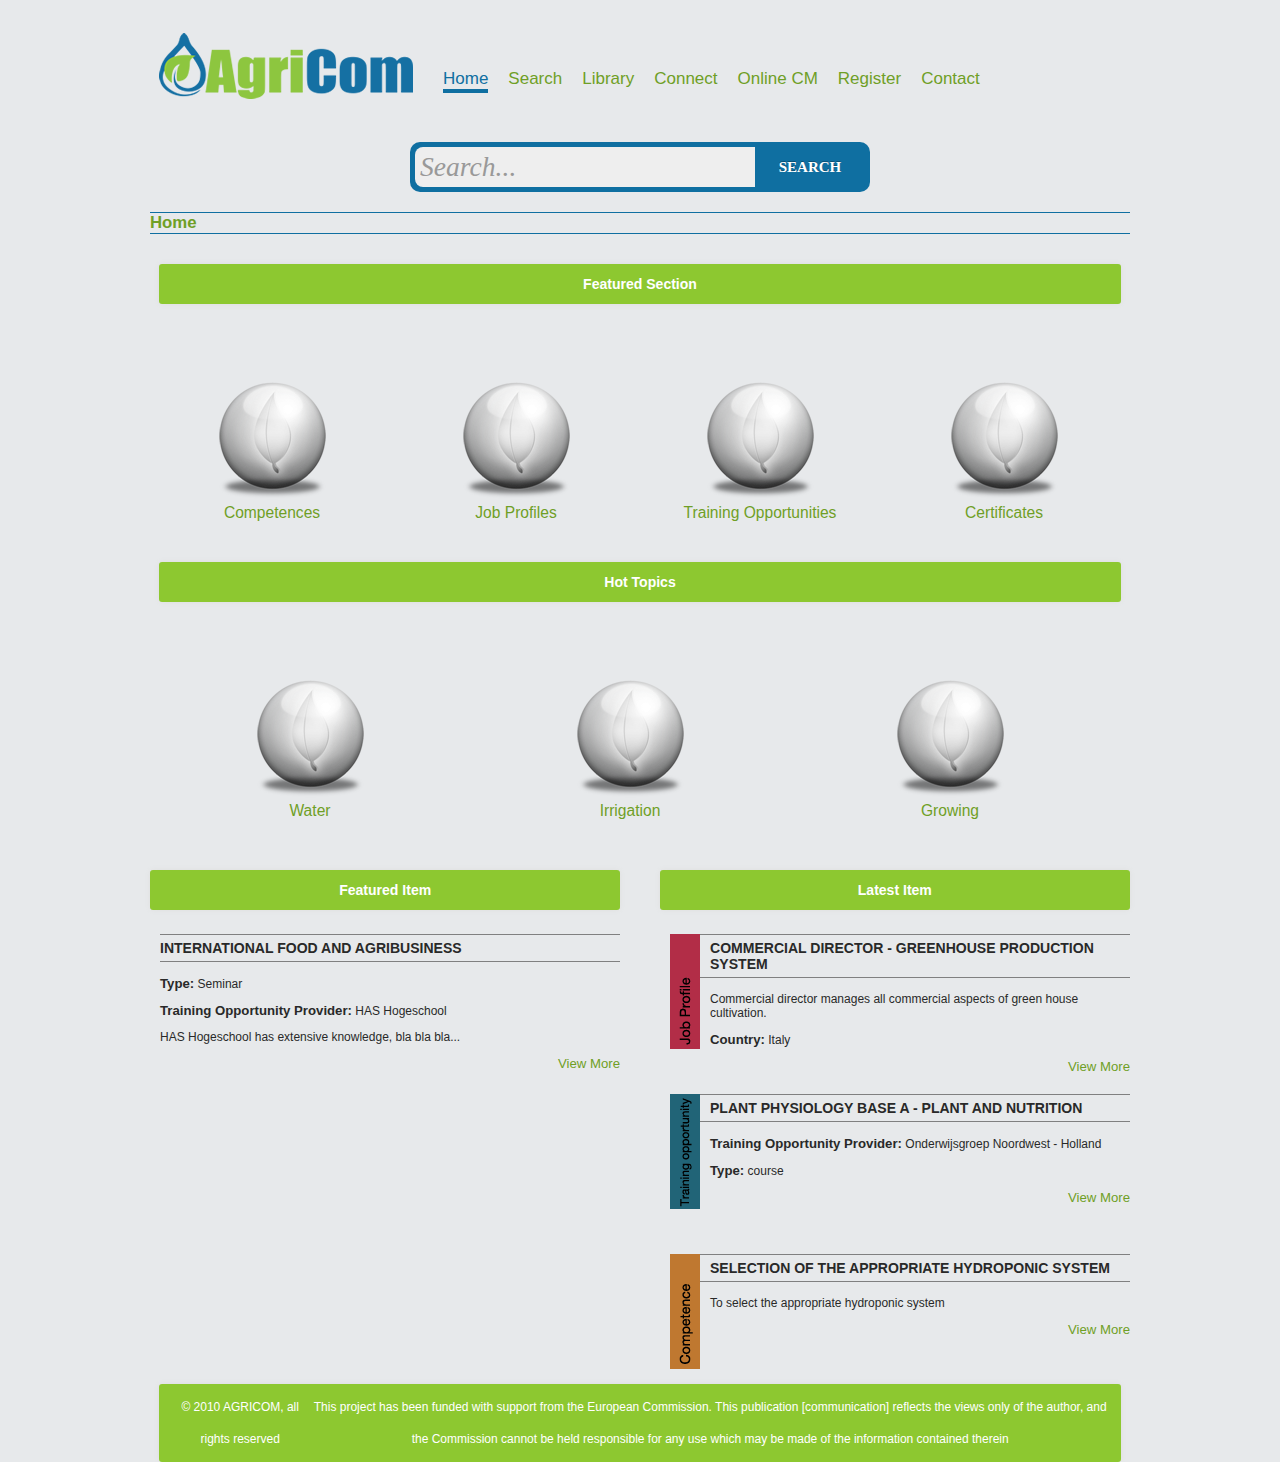
==== commit cdf080b2: "UI changes and fixes" ====
--- a/index.html
+++ b/index.html
@@ -33,16 +33,7 @@
 	<div id="Container">
     	<div id="Top">
 	    	<div id="Header">
-			
-		<div id="RightHeader">
-			<div id="flags">
-				<a id="it" class="headerFlag" href="changeLanguage-11543.htm"><img src="images/flags/it.png" alt="Change to Italian" title="Change to Italian"></a>
-				<a id="elGR" class="headerFlag" href="changeLanguage-22896.htm"><img src="images/flags/gr.png" alt="Change to Greek" title="Change to Greek"></a>
-				<a id="nl" class="headerFlag" href="changeLanguage-10169.htm"><img src="images/flags/nl.png" alt="Change to Dutch" title="Change to Dutch"></a>
-				<a id="deDE" class="headerFlag" href="changeLanguage-34512.htm"><img src="images/flags/de.png" alt="Change to German" title="Change to German"></a>
-				<a id="en" class="headerFlag" href="changeLanguage-56065.htm"><img src="images/flags/en.png" alt="Change to English" title="Change to English"></a>
-			</div>
-		</div>
+
 
 
 	</div>
@@ -101,9 +92,9 @@
 		<h3>Hot Topics</h3>
 	</div>
 	<div class="landing_links_3 landing_links_general">
-		<div><a href="listing.html?query=*&providers=AGRICOMJOB,AGRICOMCOMPETENCE,AGRICOMOPPORTUNITIES&keyword=water">Water</a></div>
-		<div><a href="listing.html?query=*&providers=AGRICOMJOB,AGRICOMOPPORTUNITIES,OPTUNESCO&keyword=irrigation&context=vocational%20education,professional%20development">Irrigation</a></div>
-		<div><a href="listing.html?query=*&providers=AGRICOMJOB,AGLRFUTUREFARM,OPTUNESCO,DIGITALGREEN&keyword=growing&context=vocational%20education,professional%20development">Growing</a></div>
+		<div><a href="listing.html?query=*&providers=AGRICOMJOBS,AGRICOMCOMPETENCES,AGRICOMOPPORTUNITIES&keyword=water">Water</a></div>
+		<div><a href="listing.html?query=*&providers=AGRICOMJOBS,AGRICOMOPPORTUNITIES,OPTUNESCO&keyword=irrigation&context=vocational%20education,professional%20development">Irrigation</a></div>
+		<div><a href="listing.html?query=*&providers=AGRICOMJOBS,AGLRFUTUREFARM,OPTUNESCO,DIGITALGREEN&keyword=growing&context=vocational%20education,professional%20development">Growing</a></div>
 	</div>
 	
 	<div class="half_width_part floatleft">
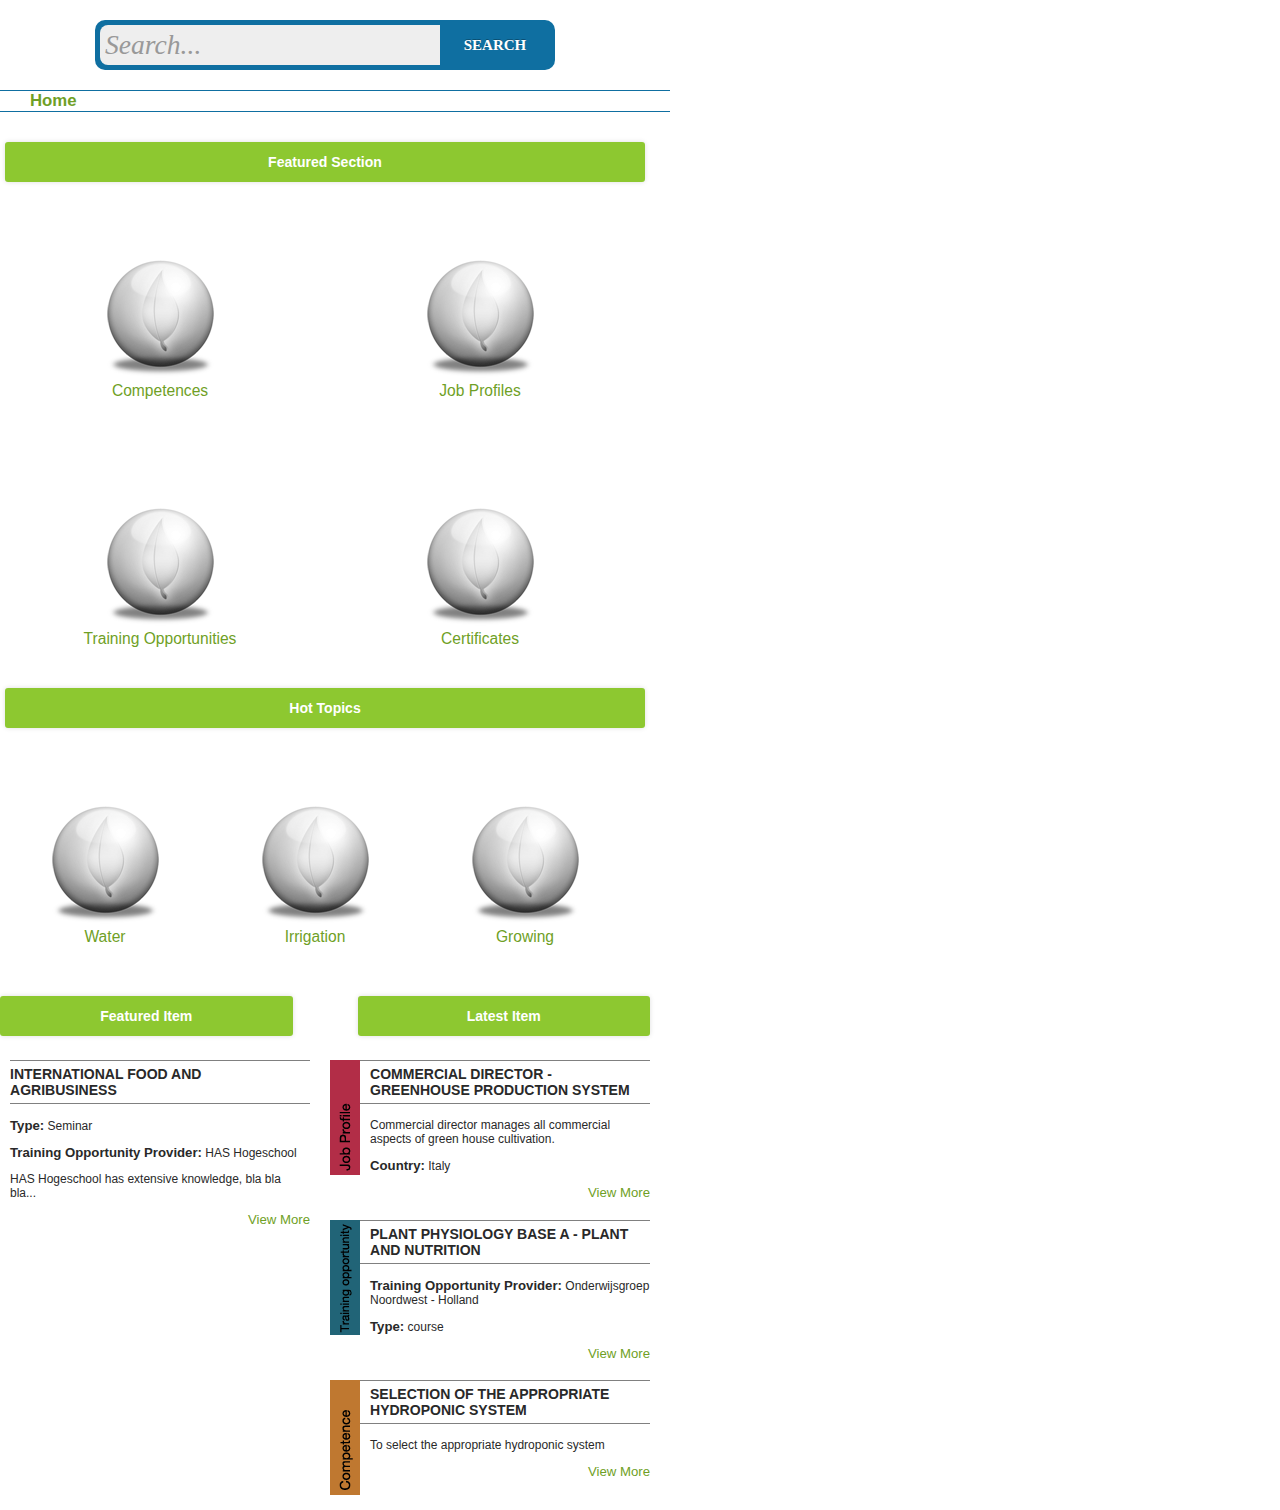
==== commit 00a67444: "adapt Interface to existing site" ====
--- a/index.html
+++ b/index.html
@@ -7,21 +7,8 @@
 
 <head>
 	
-	<meta http-equiv="Content-Language"	content="en-uk" />
-	<meta http-equiv="Content-Type" content="text/html; charset=UTF-8" />
-	<meta name="description" content="" />
-	<meta name="keywords" content="AGRICOM AGRICOM Web Portal, Organic Agriculture, Agriculture, Competence, Competence Modelling, Job Profile, Certificate, Training, Learning outcomes, Training Provider, Vocational Education and Training" />
-	<title>AGRICOM Web Portal</title>
-	
 	<link type="text/css" rel="stylesheet" href="css/style.css" media="screen, projection" />
 	<link type="text/css" rel="stylesheet" href="css/ak-style.css" media="screen, projection" />
-	<link type="text/css" rel="stylesheet" href="css/jscal2.css" />
-	<link type="text/css" rel="stylesheet" href="fancybox/jquery.fancybox-1.3.4.css" />
-	
-	<script src="js/jquery-1.5.1.min.js" type="text/javascript"></script>
-	<script src="js/jquery-ui-1.8.13.custom.min.js" type="text/javascript"></script>
-	<script src="fancybox/jquery.fancybox-1.3.4.js" type="text/javascript" ></script>
-	<script src="js/jquery.blockUI.js" type="text/javascript" ></script>
 	
 </head>
 
@@ -29,38 +16,10 @@
 
 <body>
 
-<div id=WholePage>
-	<div id="Container">
-    	<div id="Top">
-	    	<div id="Header">
 
+<div id="ak_wrapper">
 
-
-	</div>
-			<div id="Inter">
-		<div id="Logo">
-		
-			<div id="agricom_logo">
-				<a href="index.htm"></a>
-			</div>    		
-			
-		</div>
-	</div>
-			<div id="Menu">
-		<a id="index" class="active" href="index.htm">Home</a>
-		<a id="docs" class="toUpdate" href="search.htm">Search</a>
-		<a id="docs" class="toUpdate" href="modeling.htm">Library</a>
-		<a id="connect" class="toUpdate" href="connect.htm">Connect</a>
-		<a id="cm" class="toUpdate" href="cm.htm">Online CM</a>
-		<a id="register" class="toUpdate" href="register.htm">Register</a>
-		<a id="contact" class="toUpdate" href="contact.htm" id="contacts">Contact</a>
-		
-				
-	</div> 
-		</div>
-	</div> <!-- end header container -->
-	
-	<!-------------------------------------------------------- start search-->
+<!-------------------------------------------------------- start search-->
 <section id="search">
             <form class="form-wrapper cf" action="listing.html" method="get">
                 <div>
@@ -92,9 +51,9 @@
 		<h3>Hot Topics</h3>
 	</div>
 	<div class="landing_links_3 landing_links_general">
-		<div><a href="listing.html?query=*&providers=AGRICOMJOBS,AGRICOMCOMPETENCES,AGRICOMOPPORTUNITIES&keyword=water">Water</a></div>
-		<div><a href="listing.html?query=*&providers=AGRICOMJOBS,AGRICOMOPPORTUNITIES,OPTUNESCO&keyword=irrigation&context=vocational%20education,professional%20development">Irrigation</a></div>
-		<div><a href="listing.html?query=*&providers=AGRICOMJOBS,AGLRFUTUREFARM,OPTUNESCO,DIGITALGREEN&keyword=growing&context=vocational%20education,professional%20development">Growing</a></div>
+		<div><a href="listing.html?query=water&providers=AGRICOMJOBS,AGRICOMCOMPETENCES,AGRICOMOPPORTUNITIES,OPTUNESCO">Water</a></div>
+		<div><a href="listing.html?query=irrigation&providers=AGRICOMJOBS,AGRICOMOPPORTUNITIES,OPTUNESCO">Irrigation</a></div>
+		<div><a href="listing.html?query=growing&providers=AGRICOMJOBS,AGLRFUTUREFARM,OPTUNESCO,DIGITALGREEN">Growing</a></div>
 	</div>
 	
 	<div class="half_width_part floatleft">
@@ -134,21 +93,8 @@
 		</div>
 	</div>
 
-	<div id="Footer">
-		<div id="Bottom">
-	
-		<table>
-			<tr>
-				<td><span class="left">&copy; 2010 AGRICOM, all rights reserved</span></td>
-				<td><span class="right">This project has been funded with support from the European Commission. This publication [communication] reflects the views only of the author, and the Commission cannot be held responsible for any use which may be made of the information contained therein</span></td>
-			</tr>
-			
-		</table>
-		
-		
-	</div>
-	</div>
-	 	
+
+
 </div>
 	 
 
--- a/css/style.css
+++ b/css/style.css
@@ -1,15 +1,16 @@
 body {
 	padding:0;
 	margin:0;
-	background:#E7E9EB ;
+	background:white;
 	font: normal 12px Arial, Helvetica, sans-serif;
 	color:#292929;
+	width:650px;
 }
 
 
 
 #Container {
-	width: 962px;
+	width: 650px;
 	margin: 10px auto;
     height: 112px;
 }
@@ -21,7 +22,7 @@
     min-width: 962px;
     position: relative;
     text-align: left;
-    width: 962px;
+    width: 650px;
 }
 
 #flags{
@@ -51,9 +52,8 @@
 
 #WholePage {
     /*height: 91px;   */
-    width: 980px;
-    margin: 0px auto;
-    padding:
+    width: 650px;
+    margin: 5px auto;
 }
 
 #Logo{
--- a/css/ak-style.css
+++ b/css/ak-style.css
@@ -1,14 +1,21 @@
 /* green: #8DC830 */
 /* blue: #0F6FA1 */
 
+#ak_wrapper
+{
+	width:650px;
+	margin:10px auto;
+}
+
 #breadcrumb
 {
-	width:100%;
+	width:640px;
 	display: inline-block;
 	border-top:1px solid #0F6FA1;
 	border-bottom:1px solid #0F6FA1;
 	margin-bottom: 20px;
 	color:#0F6FA1;
+	padding-left: 30px;
 }
 
 #breadcrumb a
@@ -24,7 +31,7 @@
 }
 
 .full_width_part{
-    width: 962px;
+    width: 640px;
 	background: #8DC830;
 	text-align: center;
 	line-height: 32px;
@@ -49,7 +56,7 @@
 }
 
 .half_width_part{
-    width: 48%;
+    width: 45%;
 	background: #8DC830;
 	text-align: center;
 	line-height: 32px;
@@ -119,7 +126,7 @@
 
 .landing_links_3 div{
 	float:left;
-	padding:40px 80px;
+	padding:40px 25px;
 	
 }
 
@@ -147,7 +154,7 @@
 
 .landing_links_4 div{
 	float:left;
-	padding:40px 42px;
+	padding:40px 80px;
 	
 }
 
@@ -242,7 +249,7 @@
 
 .featured_item
 {
-	width:460px;
+	width:300px;
 	height:100%;
 	float:left;
 	padding-left:10px;
@@ -266,7 +273,7 @@
 
 .latest_items
 {
-	width:460px;
+	width:320px;
 	height:100%;
 	float:right;
 /* 	background-color: rgba(0,0,0,0.1); */
@@ -525,7 +532,7 @@
 
 /* FACETS */
 .filter {
-	width:230px;
+	width:630px;
 	background:blue;
     margin-bottom:30px;
 
@@ -559,8 +566,8 @@
 .filter_parent.opened span
 {
 	color:#0F6FA1;
-	font-size:1.3em;
-	font-weight:bold;
+	display: block;
+	padding: 0px 5px;
 }
 
 .filter_parent.opened span:after
@@ -569,16 +576,16 @@
 }
 
 .filter_parent span {
-	margin-left:0px;
-	padding-left: 10px;
-	display:block;
+	margin-right:10px;
+	padding: 5px;
+/* 	display:block; */
     font-size:14px;
     color:black;
-    border-bottom: solid 1px rgba(0,0,0, 0.2)
-}
-
-.filter_parent span:after {
-	content:" +";
+    background-color:rgba(0,0,0,0.1);
+	-webkit-border-radius: 4px;
+	-moz-border-radius: 4px;
+	border-radius: 4px;
+}
 }
 
 .filter_child {
@@ -599,26 +606,36 @@
 }
 .filter_child a:hover
 {
-    background-color:#c9ff15;
     color:#3c5b6f;
-    font-weight:bold;
 }
 
 .filter_child a.facet-selected
 {
-    font-size:14px;
-    font-weight:bold;
-    color:#3c5b6f;
+    color:white;
 }
 
 .filter_child span {
-	display:inline-block;
-	padding:0px;
-	margin:3px 0px 3px 0px;
-	width:75%;
+	display: block;
+	padding:3px;
+	margin:5px;
 	vertical-align:middle;
 	float:left;
-	padding-left: 10px;
+	background-color:rgba(0,0,0,0.1);
+	-webkit-border-radius: 4px;
+	-moz-border-radius: 4px;
+	border-radius: 4px;
+}
+
+.filter_child .facet-selected span {
+	display: block;
+	padding:3px;
+	margin:5px;
+	vertical-align:middle;
+	float:left;
+	background-color:rgba(0,0,0,0.8);
+	-webkit-border-radius: 4px;
+	-moz-border-radius: 4px;
+	border-radius: 4px;
 }
 
 
@@ -629,27 +646,16 @@
 .filter_child span.total
 {
     color:black;
-/* 	position:relative; */
-	width:40px;
-	right:0;
-	top:0;
-	line-height:16px;
-	margin:7px 0px 0px 0px;
-	padding:1px 2px 1px 2px;
-	border:1px solid #20272d;
-	-webkit-border-radius:4px;
-	-moz-border-radius:4px;
-	border-radius:4px;
-	background-color:none;
-	font-weight:normal;
-	text-align:center;
+	font-weight: bold;
+	margin-right: 20px;
+	padding-left: 10px;
+	border-right: 1px solid black;
+	display: block;
 }
 
 .filter_child a.facet-selected span.total
 {
     background-color:#0F6FA1;
-    font-weight:none;  
-    font-size:1em; 
     color:white;
 }
 
@@ -681,28 +687,25 @@
 
 .facets_sidebar
 {
-	width:230px;
+	width:640px;
 	float:left;
 	padding-left:15px;
-	margin-top:30px;
+	margin-top:10px;
 }
 
 .facets_sidebar h3
 {
-
-	margin-top:48px;
+	margin-top:4px;
+	margin-bottom:4px;	
 }
 
 .listing
 {
-	width:710px;
-	float:right;
-	padding-right:15px;
+	width:100%;
 }
 
 .active_facets
 {
-	display:inline-block;
 	width:100%;
 	padding: 30px 0px;
 }
@@ -710,6 +713,7 @@
 .active_facets_label
 {
 	float:left;
+	padding-left: 10px;
 	font-size: 1.1em;
 	padding-top: 3px;
 }
@@ -729,28 +733,9 @@
 /*********************************************************************************/
 /* VIEW ITEM Page                                                                */
 /*********************************************************************************/
-.sidebar
-{
-	width:220px;
-	float:left;
-	margin-left:15px;
-	margin-bottom: 30px;
-}
-
-.sidebar ul
-{
-	list-style: none;
-	padding-left:0px;
-}
-
-.sidebar_titles
-{
-	font-size: 1.2em;
-}
-
 .main_content
 {
-	width:720px;
+	width:640px;
 	float:right;
 	margin-right: 15px;
 	margin-bottom: 30px;
@@ -764,7 +749,7 @@
 
 .main_content ul li
 {
-	padding-bottom:20px;
+	padding-bottom:0px;
 }
 
 #itemThumb
@@ -788,3 +773,64 @@
 	box-shadow: 1px 1px 5px #000000;
 
 }
+
+/* flags */
+span.flag {
+	text-indent:-9999px;
+	margin-left:3px;
+	display:inline-block;
+	width:27px;
+	height:18px;
+        background-repeat: no-repeat;
+}
+span.enflag {
+	background:url(images/flags/flag_en.jpg) 0 0 no-repeat;
+        text-indent:-9999px;
+}
+span.esflag {
+	background:url(images/flags/flag_es.png) 0 0 no-repeat;
+        text-indent:-9999px;
+}
+span.itflag {
+	background:url(images/flags/flag_it.png) 0 0 no-repeat;
+        text-indent:-9999px;
+}
+span.grflag {
+	background:url(images/flags/flag_gr.png) 0 0 no-repeat;
+        text-indent:-9999px;
+}
+span.etflag {
+	background:url(images/flags/flag_et.png) 0 0 no-repeat;
+        text-indent:-9999px;
+}
+span.roflag {
+	background:url(images/flags/flag_ro.jpg) 0 0 no-repeat;
+        text-indent:-9999px;
+}
+span.deflag {
+	background:url(images/flags/flag_de.png) 0 0 no-repeat;
+        text-indent:-9999px;
+}
+span.frflag {
+	background:url(images/flags/flag_fr.png) 0 0 no-repeat;
+        text-indent:-9999px;
+}
+a.flag {
+	text-indent:-9999px;
+	margin-left:3px;
+	display:inline-block;
+	width:21px;
+	height:13px;
+}
+a.enflag {
+	background:url(images/flags/flag_en.jpg) 0 0 no-repeat;
+}
+a.spflag {
+	background:url(images/flags/flag_sp.jpg) 0 0 no-repeat;
+}
+a.itflag {
+	background:url(images/flags/flag_it.jpg) 0 0 no-repeat;
+}
+a.grflag {
+	background:url(images/flags/flag_gr.jpg) 0 0 no-repeat;
+}
